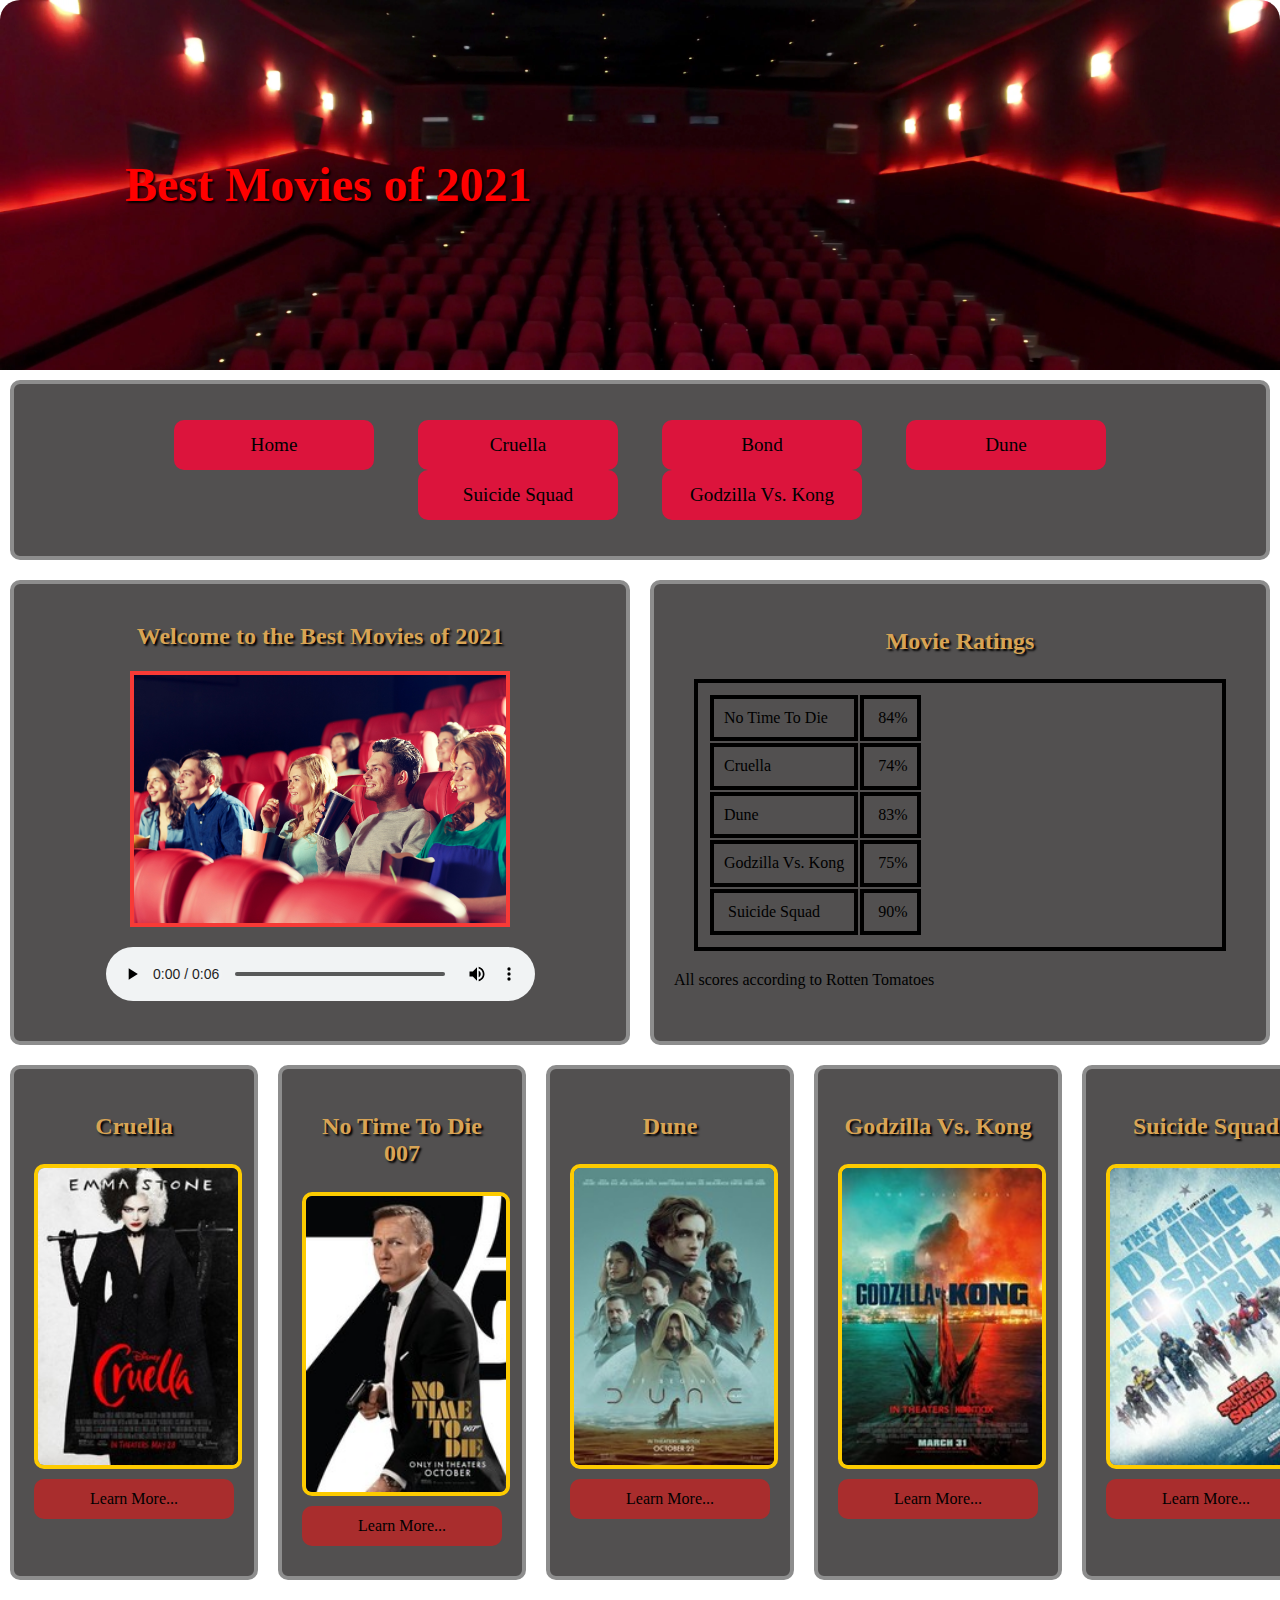
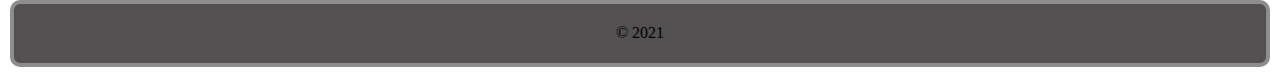
==== Final/index.html @ 1aa20438 "1" ====
<!DOCTYPE html>
<html lang="en">
<head>
  <meta charset="UTF-8">
  <meta http-equiv="X-UA-Compatible" content="IE=edge">
  <meta name="viewport" content="width=device-width, initial-scale=1.0">
  <title>Best Movies</title>
  <link rel="shortcut icon" type="image/png" href="images/favicon.png"/>
  <link rel="stylesheet" href="css/normalize.css">
  <link rel="stylesheet" href="css/styles.css">
</head>
<body>
  <div id="container">
    <header>
      <h1>Best Movies of 2021</h1>
    </header>
    <nav>
      <ul>
        <li>
          <a href="index.html">Home</a>
        </li>
        <li>
          <a href="cruella.html">Cruella</a>
        </li>
        <li>
          <a href="bond.html">Bond</a>
        </li>
        <li>
          <a href="dune.html">Dune</a>
        </li>
        <li>
          <a href="suicidesquad.html">Suicide Squad</a>
        </li>
        <li>
          <a href="godzillavskong.html">Godzilla Vs. Kong</a>
        </li>
      </ul>
    </nav>
    <main>
      <div id="upper_flex">
        <section>
          <h2>Welcome to the Best Movies of 2021</h2>
         <img src="images/watching.jpg" alt="Court">
         <audio src="audio/mixkit-small-crowd-ovation-437.wav" controls>
        </section>
        <aside>
        <h3>Movie Ratings</h3>
        <table>
          <tbody>
          <tr>
          <td>No Time To Die</td>
          <td>&nbsp;84%</td>
          </tr>
          <tr>
          <td>Cruella</td>
          <td>&nbsp;74%</td>
          </tr>
          <tr>
          <td>Dune</td>
          <td>&nbsp;83%</td>
          </tr>
          <tr>
          <td>Godzilla Vs. Kong</td>
          <td>&nbsp;75%</td>
          </tr>
          <tr>
          <td>&nbsp;Suicide Squad</td>
          <td>&nbsp;90%</td>
          </tr>
          </tbody>
          </table>

          All scores according to Rotten Tomatoes



        </aside>
      </div>
      <div id="lower_flex">
        <div class="col">
          <h3>Cruella</h3>
        <img src="images/cruella.jpg" alt="Cruella"> <a class="button" href="cruella.html">Learn More...</a>
        </div>
        <div class="col">
          <h3>No Time To Die 007</h3>
          <img src="images/bond.jpg" alt="Bond"> <a class="button" href="bond.html">Learn More...</a>
        </div>
        <div class="col">
          <h3>Dune</h3>
         <img src="images/dune.jpg" alt="Dune"> <a class="button" href="#">Learn More...</a>
        </div>
        <div class="col">
          <h3>Godzilla Vs. Kong</h3>
         <img src="images/gvkk.jpg" alt="godzillavskong"> <a class="button" href="#">Learn More...</a>
        </div>
        <div class="col">
          <h3>Suicide Squad</h3>
        <img src="images/ss.jpg" alt="Suicide Squad"> <a class="button" href="#">Learn More...</a>
        </div>
      </div>
    </main>
  </div>
















<footer>&copy; 2021</footer>
    
</body>
</html>
---- Final/css/styles.css ----
/*global styles*/
body {
background: color #f73a36;;
}
img{
display: block;
max-width: 100%;
margin: 0 auto;





}
/*mobile styles*/

    header{
    background-image: url('../images/background.png');

background-size:cover;
padding: 70px 0;
}
header h1{
color: rgb(255, 0, 0);
text-shadow: 2px 2px 2px #000000;
}



nav ul {
    list-style-type: none;
padding: 0px;


}
nav li{
    display: block;
}

nav li a{
display: block;
background-color: crimson;
color: black;
height: 40px;
line-height: 40px;
text-align: center;
text-decoration: none;
font-size: 1.2em;
margin: 10px 0;
border-radius: 10px;
}


nav li a:hover{
    background-color: darkred;
    text-shadow: 2px 2px 2px black;

}




nav, section, aside, .col, footer {
    background-color: rgb(82, 80, 80);
    padding: 20px;
margin: 10px;
border: 4px solid #8d8d8d;
border-radius: 10px;

}


h2,h3{
color: rgb(216, 164, 85);
text-shadow: 2px 2px 2px black;
font-size: 1.5em;
text-align: center;
}

section img, aside img {
width:65%




}

.button{
display: block;
background-color: rgb(218, 27, 27, 0.644);
color: black;
height: 40px;
width: 200px;
line-height: 40px;
text-align: center;
text-decoration: none;
font-size: 1em;
margin: 10px auto;
border-radius: 10px;

}

.button:hover{

    background-color: rgb(236, 25, 25);
    text-shadow: 2px 2px 2px rgb(116, 114, 4);

}
footer{
text-align: center;
color: black;
}
.single_col{width:83%}

.gallery_img{
border: 4px solid crimson;
border-radius: 10px;
margin:10px auto;
}

table{
    display:none;
}

/*tablet styles*/
@media(min-width: 768px){

header {padding:125px}

header h1{font-size:3em ;}

nav{text-align:center}

nav li{display: inline-block}

nav li a{height:50px;
line-height:50px ;
width:200px ;

}

#upper_flex{
    display: flex;
}

section, aside {
    width:50%
}

aside img {
    width:50%
}
.col img{width: 75%;
border-radius: 10px;
border:4px solid rgb(253, 203, 0)
}
audio,video{
    display: block;
    margin:20px auto;
    width:75%
}
section img{
border: 4px solid #f73a36;  
}
}


/*desktop styles*/
@media(min-width:1024px){
container{
    width:75%;
    margin:20px auto;
border:4px solid cornsilk;
border-radius: 20px ;
}

header{border-radius: 20px 20px 0 0;}

nav li a {margin: 0 20px;}

#lower_flex {display:flex;}

.col{width: 100%;}

.col img{width: 100%;}

.single_col {width: 95%;}


table, tr, td{
    border: 4px solid #000000;
    padding: 10px;
    margin: 20px;
}
All scores according to Rotten Tomatoes
table img{
    width: 100%;
}



.gallery{
    display:none;
}

table{
    display: block;
}






}
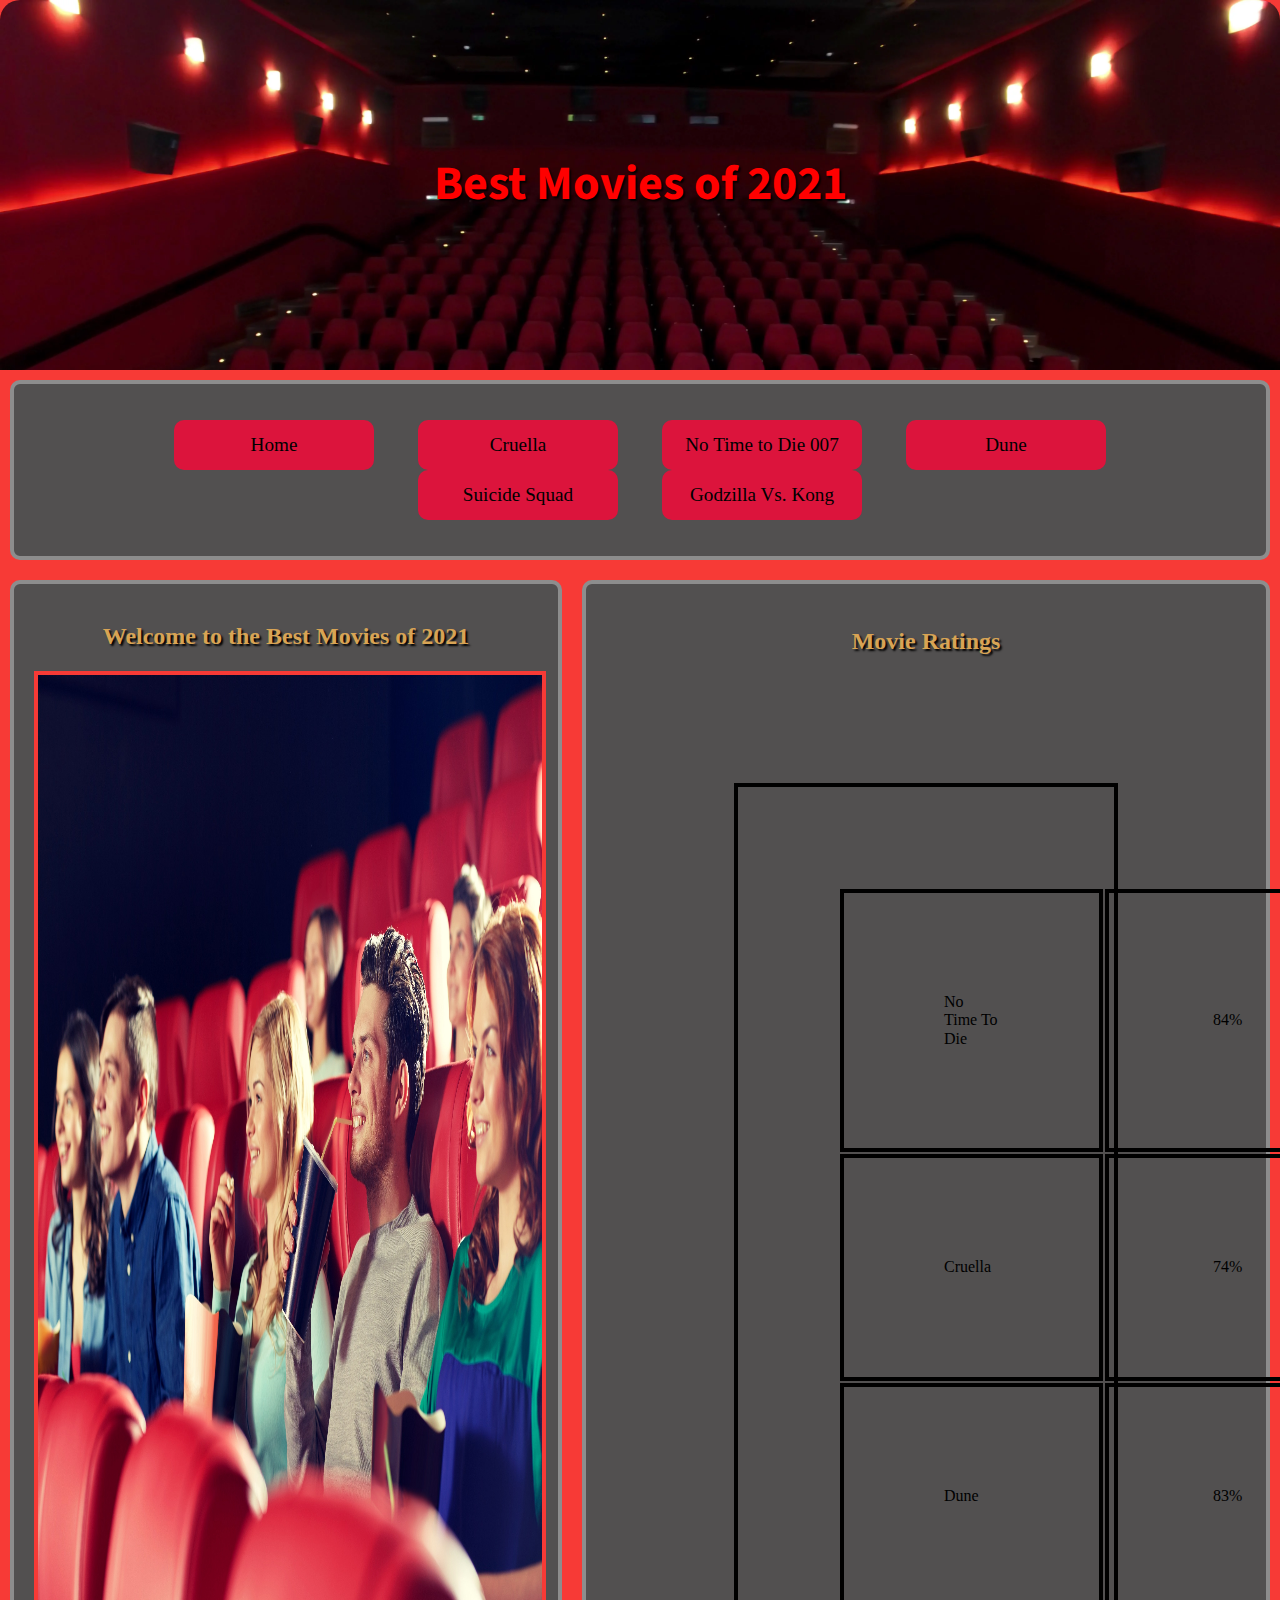
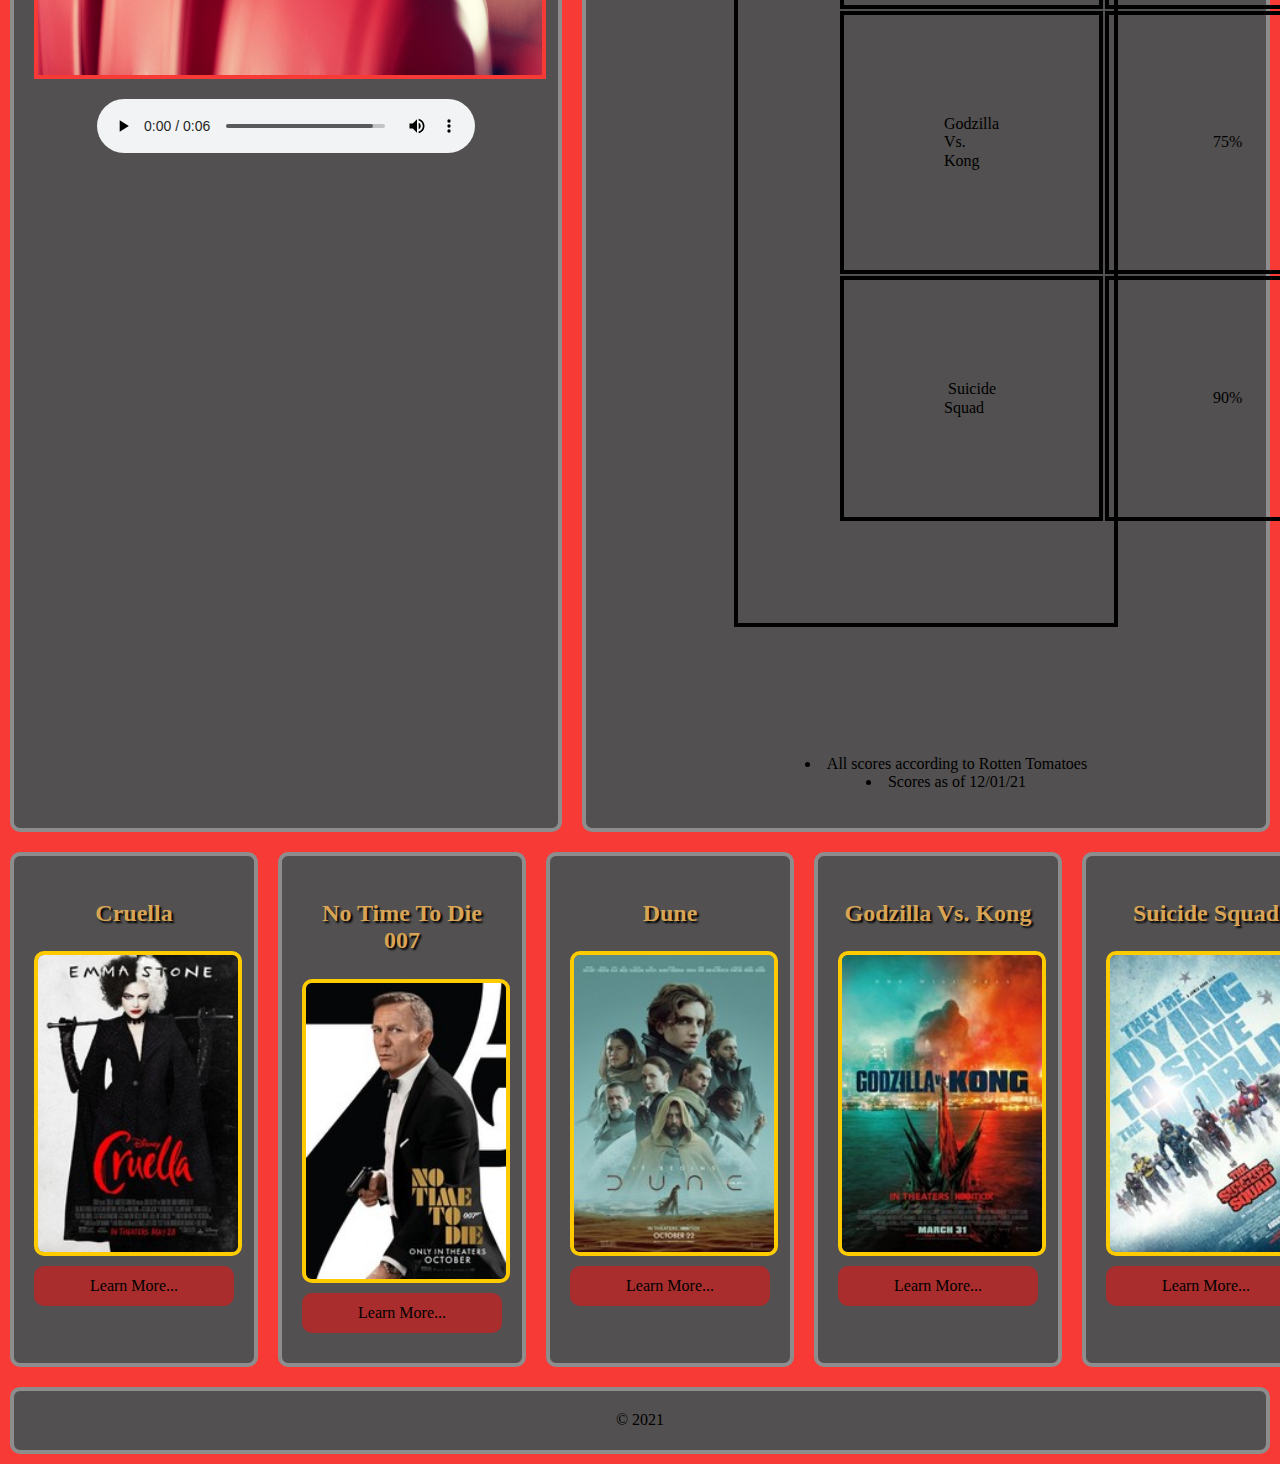
==== commit 53922c8b: "fix1" ====
--- a/Final/index.html
+++ b/Final/index.html
@@ -5,7 +5,10 @@
   <meta http-equiv="X-UA-Compatible" content="IE=edge">
   <meta name="viewport" content="width=device-width, initial-scale=1.0">
   <title>Best Movies</title>
-  <link rel="shortcut icon" type="image/png" href="images/favicon.png"/>
+  <link rel="preconnect" href="https://fonts.googleapis.com">
+  <link rel="preconnect" href="https://fonts.gstatic.com" crossorigin="">
+  <link href="https://fonts.googleapis.com/css2?family=Besley:wght@400;700&amp;family=Roboto+Condensed&amp;family=Source+Sans+Pro:wght@700&amp;display=swap" rel="stylesheet">
+  <link rel="shortcut icon" type="image/png" href="images/favicon.png">
   <link rel="stylesheet" href="css/normalize.css">
   <link rel="stylesheet" href="css/styles.css">
 </head>
@@ -23,7 +26,7 @@
           <a href="cruella.html">Cruella</a>
         </li>
         <li>
-          <a href="bond.html">Bond</a>
+          <a href="bond.html">No Time to Die 007</a>
         </li>
         <li>
           <a href="dune.html">Dune</a>
@@ -39,84 +42,66 @@
     <main>
       <div id="upper_flex">
         <section>
-          <h2>Welcome to the Best Movies of 2021</h2>
-         <img src="images/watching.jpg" alt="Court">
-         <audio src="audio/mixkit-small-crowd-ovation-437.wav" controls>
+          <h2>Welcome to the Best Movies of 2021</h2><img src="images/watching.jpg" alt="audience"> <audio src="audio/mixkit-small-crowd-ovation-437.wav" controls="">
+          <ul>
+            <li>Listen to Audio</li>
+            <li>Check out Movie trailers</li>
+            <li>View Movie Ratings</li>
+          </ul></audio>
         </section>
         <aside>
-        <h3>Movie Ratings</h3>
-        <table>
-          <tbody>
-          <tr>
-          <td>No Time To Die</td>
-          <td>&nbsp;84%</td>
-          </tr>
-          <tr>
-          <td>Cruella</td>
-          <td>&nbsp;74%</td>
-          </tr>
-          <tr>
-          <td>Dune</td>
-          <td>&nbsp;83%</td>
-          </tr>
-          <tr>
-          <td>Godzilla Vs. Kong</td>
-          <td>&nbsp;75%</td>
-          </tr>
-          <tr>
-          <td>&nbsp;Suicide Squad</td>
-          <td>&nbsp;90%</td>
-          </tr>
-          </tbody>
+          <h3>Movie Ratings</h3>
+          <table>
+            <tbody>
+              <tr>
+                <td>No Time To Die</td>
+                <td>&nbsp;84%</td>
+              </tr>
+              <tr>
+                <td>Cruella</td>
+                <td>&nbsp;74%</td>
+              </tr>
+              <tr>
+                <td>Dune</td>
+                <td>&nbsp;83%</td>
+              </tr>
+              <tr>
+                <td>Godzilla Vs. Kong</td>
+                <td>&nbsp;75%</td>
+              </tr>
+              <tr>
+                <td>&nbsp;Suicide Squad</td>
+                <td>&nbsp;90%</td>
+              </tr>
+            </tbody>
           </table>
-
-          All scores according to Rotten Tomatoes
-
-
-
+          <ul>
+            <li>All scores according to Rotten Tomatoes</li>
+            <li>Scores as of 12/01/21</li>
+          </ul>
         </aside>
       </div>
       <div id="lower_flex">
         <div class="col">
-          <h3>Cruella</h3>
-        <img src="images/cruella.jpg" alt="Cruella"> <a class="button" href="cruella.html">Learn More...</a>
+          <h3>Cruella</h3><img src="images/cruella.jpg" alt="Cruella"> <a class="button" href="cruella.html">Learn More...</a>
         </div>
         <div class="col">
-          <h3>No Time To Die 007</h3>
-          <img src="images/bond.jpg" alt="Bond"> <a class="button" href="bond.html">Learn More...</a>
+          <h3>No Time To Die 007</h3><img src="images/bond.jpg" alt="No Time To Die 007"> <a class="button" href="bond.html">Learn More...</a>
         </div>
         <div class="col">
-          <h3>Dune</h3>
-         <img src="images/dune.jpg" alt="Dune"> <a class="button" href="#">Learn More...</a>
+          <h3>Dune</h3><img src="images/dune.jpg" alt="Dune"> <a class="button" href="#">Learn More...</a>
         </div>
         <div class="col">
-          <h3>Godzilla Vs. Kong</h3>
-         <img src="images/gvkk.jpg" alt="godzillavskong"> <a class="button" href="#">Learn More...</a>
+          <h3>Godzilla Vs. Kong</h3><img src="images/gvkk.jpg" alt="godzillavskong"> <a class="button" href="#">Learn More...</a>
         </div>
         <div class="col">
-          <h3>Suicide Squad</h3>
-        <img src="images/ss.jpg" alt="Suicide Squad"> <a class="button" href="#">Learn More...</a>
+          <h3>Suicide Squad</h3><img src="images/ss.jpg" alt="Suicide Squad"> <a class="button" href="#">Learn More...</a>
         </div>
       </div>
     </main>
   </div>
-
-
-
-
-
-
-
-
-
-
-
-
-
-
-
-
-<footer>&copy; 2021</footer>
-    
+  <footer>
+    © 2021
+  </footer>
 </body>
 </html>--- a/Final/css/styles.css
+++ b/Final/css/styles.css
@@ -1,12 +1,13 @@
 /*global styles*/
 body {
-background: color #f73a36;;
+background-color: #f73a36;;
 }
 img{
 display: block;
 max-width: 100%;
 margin: 0 auto;
 
+font-family: 'Source Sans Pro', sans-serif;
 
 
 
@@ -23,6 +24,10 @@
 header h1{
 color: rgb(255, 0, 0);
 text-shadow: 2px 2px 2px #000000;
+text-align: center;
+font-family: 'Besley', serif;
+font-family: 'Roboto Condensed', sans-serif;
+font-family: 'Source Sans Pro', sans-serif;
 }
 
 
@@ -118,8 +123,8 @@
 margin:10px auto;
 }
 
-table{
-    display:none;
+video{
+    width: 100%
 }
 
 /*tablet styles*/
@@ -145,6 +150,7 @@
 
 section, aside {
     width:50%
+    
 }
 
 aside img {
@@ -161,6 +167,9 @@
 }
 section img{
 border: 4px solid #f73a36;  
+height: 1000px;
+width:1000px;
+margin:auto
 }
 }
 
@@ -189,10 +198,9 @@
 
 table, tr, td{
     border: 4px solid #000000;
-    padding: 10px;
-    margin: 20px;
-}
-All scores according to Rotten Tomatoes
+    padding: 100px;
+    margin: 20%;
+}
 table img{
     width: 100%;
 }
@@ -207,9 +215,15 @@
     display: block;
 }
 
-
-
-
+section{
+    text-align: center;
+}
+
+ul{
+    text-align: center;
+    color: rgb(0, 0, 0);
+   list-style-position: inside;
+}
 
 
 }